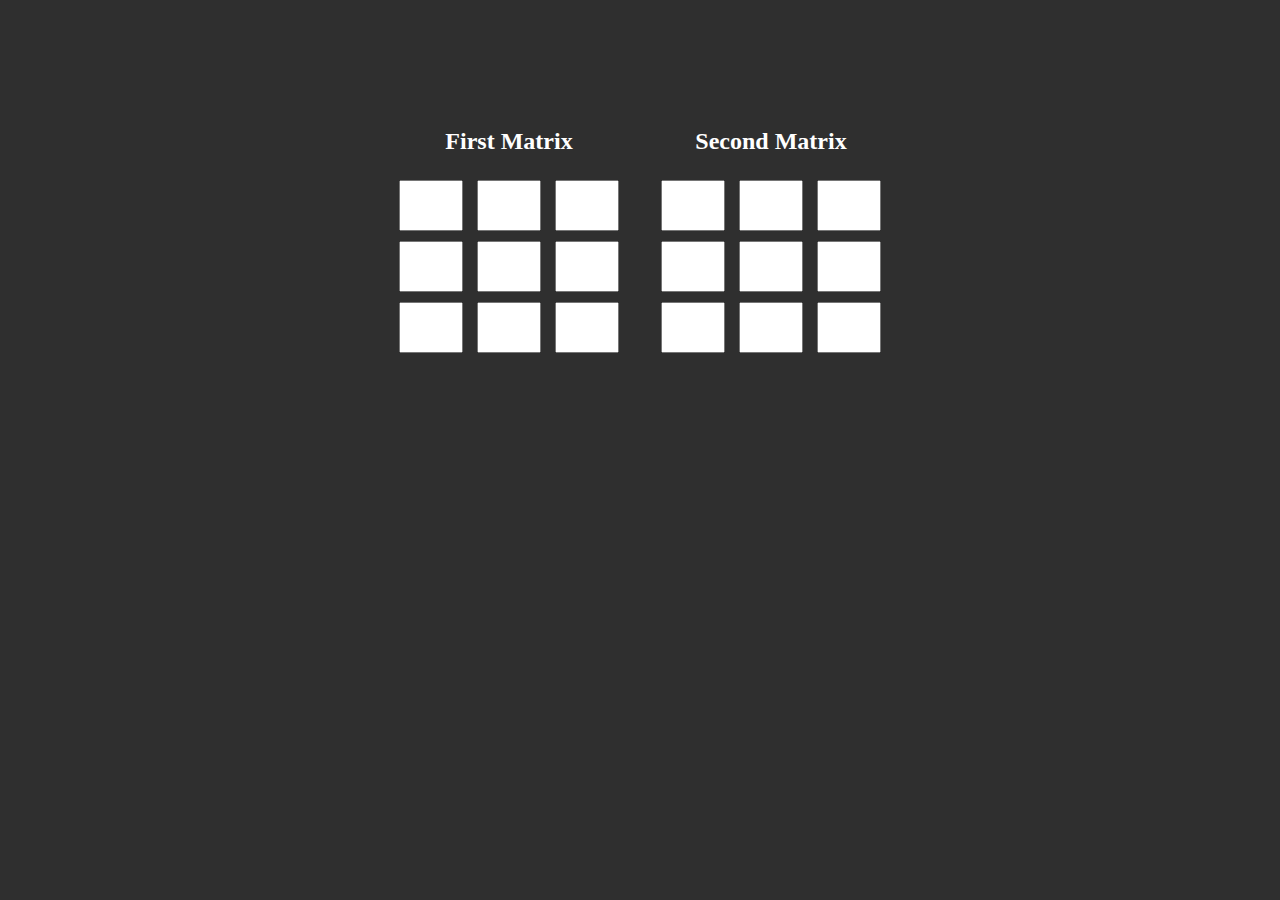
==== index.html @ 6fd8b59a "martix inout fields" ====
<!DOCTYPE html>
<html lang="en">
  <head>
    <meta charset="UTF-8" />
    <meta http-equiv="X-UA-Compatible" content="IE=edge" />
    <meta name="viewport" content="width=device-width, initial-scale=1.0" />
    <title>Document</title>
    <link rel="stylesheet" href="./css/styles.css">
  </head>
  <body>
    <form>
      <div class="first_matrix">
        <h2>First Matrix</h2>
        <div class="first_line">
            <input type="number" name="" id="" />
            <input type="number" name="" id="" />
            <input type="number" name="" id="" />
        </div>
        <div class="second_line">
            <input type="number" name="" id="" />
            <input type="number" name="" id="" />
            <input type="number" name="" id="" />
        </div>
        <div class="third_line">
            <input type="number" name="" id="" />
            <input type="number" name="" id="" />
            <input type="number" name="" id="" />
        </div>
    </div>
    <div class="second_matrix">
          <h2>Second Matrix</h2>
        <div class="first_line">
          <input type="number" name="" id="" />
          <input type="number" name="" id="" />
          <input type="number" name="" id="" />
        </div>
        <div class="second_line">
          <input type="number" name="" id="" />
          <input type="number" name="" id="" />
          <input type="number" name="" id="" />
        </div>
        <div class="third_line">
          <input type="number" name="" id="" />
          <input type="number" name="" id="" />
          <input type="number" name="" id="" />
        </div>
      </div>
    </form>
    <div class="answer_display"></div>
  </body>
</html>
---- css/styles.css ----
body{
    background-color: rgb(47, 47, 47);
}
form{
    display: flex;
    column-gap: 2em;
    height: 50vh;
    align-items: center;
    justify-content: center;
}
form input{
    width: 50px;
    padding: 5px;
    margin: 5px;
    font-size: 2em;
}
.first_matrix{
    text-align: center;
    color: white;
    
}
.second_matrix{
    text-align: center;
    color: white;
    
}
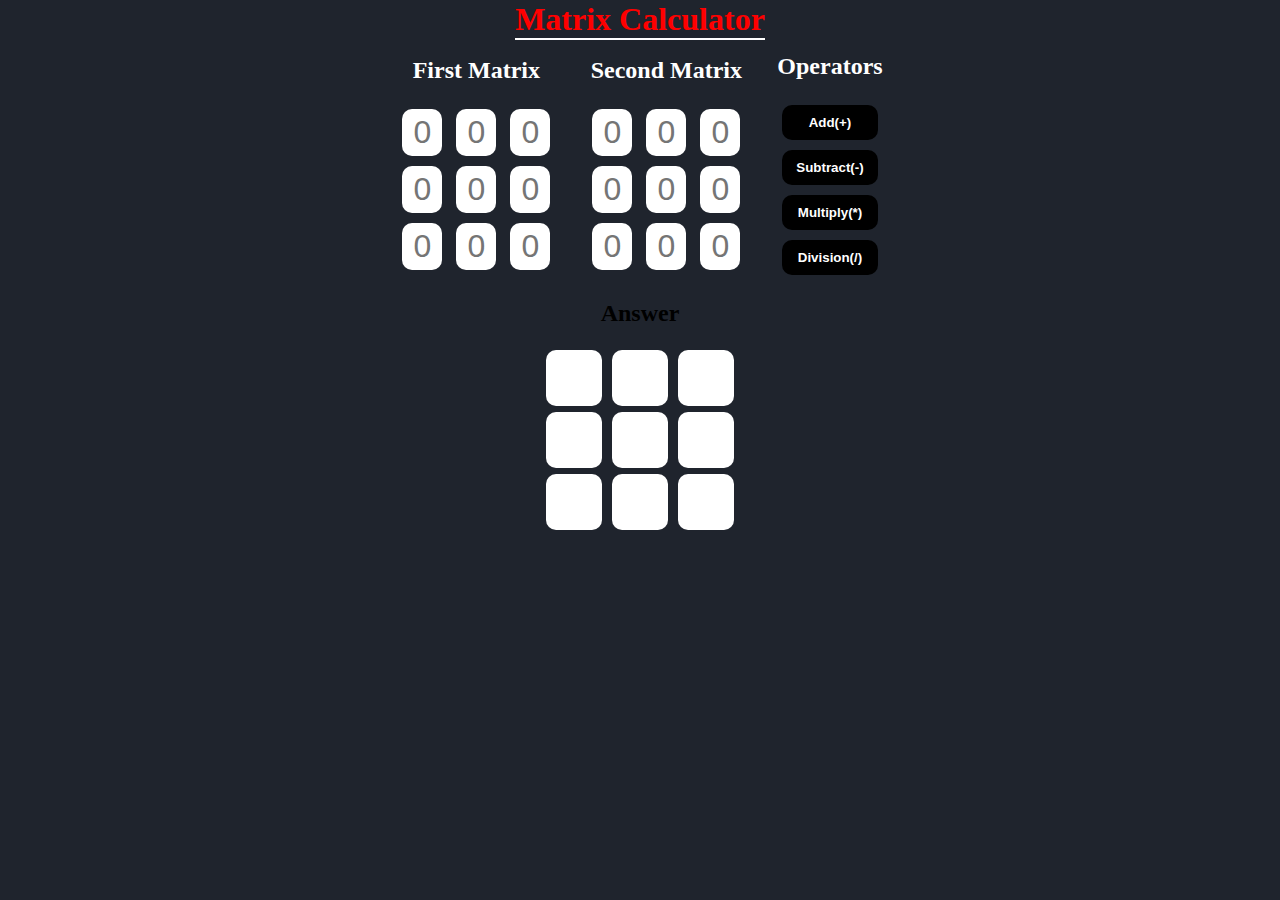
==== commit f9af49ff: "inout and sum in done" ====
--- a/index.html
+++ b/index.html
@@ -5,47 +5,76 @@
     <meta http-equiv="X-UA-Compatible" content="IE=edge" />
     <meta name="viewport" content="width=device-width, initial-scale=1.0" />
     <title>Document</title>
-    <link rel="stylesheet" href="./css/styles.css">
+    <link rel="stylesheet" href="./css/styles.css" />
   </head>
   <body>
+    <div class="main_heading">
+      <h1>Matrix Calculator</h1>
+    </div>
     <form>
       <div class="first_matrix">
         <h2>First Matrix</h2>
         <div class="first_line">
-            <input type="number" name="" id="" />
-            <input type="number" name="" id="" />
-            <input type="number" name="" id="" />
+          <input type="number" id="X11" placeholder="0" />
+          <input type="number" id="X12" placeholder="0" />
+          <input type="number" id="X13" placeholder="0" />
         </div>
         <div class="second_line">
-            <input type="number" name="" id="" />
-            <input type="number" name="" id="" />
-            <input type="number" name="" id="" />
+          <input type="number" id="X21" placeholder="0" />
+          <input type="number" id="X22" placeholder="0" />
+          <input type="number" id="X23" placeholder="0" />
         </div>
         <div class="third_line">
-            <input type="number" name="" id="" />
-            <input type="number" name="" id="" />
-            <input type="number" name="" id="" />
+          <input type="number" id="X31" placeholder="0" />
+          <input type="number" id="X32" placeholder="0" />
+          <input type="number" id="X33" placeholder="0" />
         </div>
-    </div>
-    <div class="second_matrix">
-          <h2>Second Matrix</h2>
+      </div>
+      <div class="second_matrix">
+        <h2>Second Matrix</h2>
         <div class="first_line">
-          <input type="number" name="" id="" />
-          <input type="number" name="" id="" />
-          <input type="number" name="" id="" />
+          <input type="number" id="Y11" placeholder="0"/>
+          <input type="number" id="Y12" placeholder="0"/>
+          <input type="number" id="Y13" placeholder="0"/>
         </div>
         <div class="second_line">
-          <input type="number" name="" id="" />
-          <input type="number" name="" id="" />
-          <input type="number" name="" id="" />
+          <input type="number" id="Y21" placeholder="0"/>
+          <input type="number" id="Y22" placeholder="0"/>
+          <input type="number" id="Y23" placeholder="0"/>
         </div>
         <div class="third_line">
-          <input type="number" name="" id="" />
-          <input type="number" name="" id="" />
-          <input type="number" name="" id="" />
+          <input type="number" id="Y31" placeholder="0"/>
+          <input type="number" id="Y32" placeholder="0"/>
+          <input type="number" id="Y33" placeholder="0"/>
         </div>
       </div>
+      <div class="buttons">
+        <h2>Operators</h2>
+        <button onclick="sum()">Add(+)</button>
+        <button onclick="sub()">Subtract(-)</button>
+        <button onclick="multi()">Multiply(*)</button>
+        <button onclick="divi()">Division(/)</button>
+      </div>
     </form>
-    <div class="answer_display"></div>
+    <div class="answer_container">
+      <h2>Answer</h2>
+      <div class="first_line">
+        <input type="number" id="Z11" />
+        <input type="number" id="Z12" />
+        <input type="number" id="Z13" />
+      </div>
+      <div class="second_line">
+        <input type="number" id="Z21" />
+        <input type="number" id="Z22" />
+        <input type="number" id="Z23" />
+      </div>
+      <div class="third_line">
+        <input type="number" id="Z31" />
+        <input type="number" id="Z32" />
+        <input type="number" id="Z33" />
+      </div>
+    </div>
+
+    <script src="./js/script.js"></script>
   </body>
 </html>
--- a/css/styles.css
+++ b/css/styles.css
@@ -1,26 +1,91 @@
-body{
-    background-color: rgb(47, 47, 47);
+body {
+  background-color: #1f242d;
 }
-form{
-    display: flex;
-    column-gap: 2em;
-    height: 50vh;
-    align-items: center;
-    justify-content: center;
+.main_heading {
+  display: flex;
+  justify-content: center;
+  align-items: center;
+  height: 25px;
 }
-form input{
-    width: 50px;
-    padding: 5px;
-    margin: 5px;
-    font-size: 2em;
+.main_heading h1 {
+    text-align: center;
+    color: red;
+  border-bottom: 2px solid white;
 }
-.first_matrix{
-    text-align: center;
+form {
+  display: flex;
+  column-gap: 2em;
+  /* height: 60vh; */
+  align-items: center;
+  justify-content: center;
+}
+form input {
+  width: 30px;
+  text-align: center;
+  padding: 5px;
+  margin: 5px;
+  font-size: 2em;
+  border: none;
+  border-radius: 10px;
+  font-weight: bold;
+}
+form input:placeholder-shown {
+  font-weight: lighter;
+}
+input[type="number"]::-webkit-inner-spin-button,
+input[type="number"]::-webkit-outer-spin-button {
+  -webkit-appearance: none;
+}
+
+.first_matrix {
+  text-align: center;
+  color: white;
+}
+.second_matrix {
+  text-align: center;
+  color: white;
+}
+.buttons h2 {
+  color: white;
+}
+.buttons {
+  display: flex;
+  flex-direction: column;
+}
+.buttons button {
+  padding: 10px;
+  background-color: black;
+  color: white;
+  font-weight: bolder;
+  border: none;
+  border-radius: 10px;
+  cursor: pointer;
+  margin: 5px;
+}
+.buttons button:hover {
+  background-color: rgb(6, 10, 255);
+  color: white;
+}
+.answer_container {
+  display: flex;
+  flex-direction: column;
+  column-gap: 2em;
+  /* height: 60vh; */
+  align-items: center;
+  justify-content: center;
+  margin-bottom: 20px;
+}
+.answer_container h1{
     color: white;
-    
 }
-.second_matrix{
-    text-align: center;
-    color: white;
-    
-}+.answer_container input {
+  width: 50px;
+  height: 50px;
+  text-align: center;
+  padding: 3px;
+  margin: 3px;
+  font-size: 2em;
+  border: none;
+  border-radius: 10px;
+  font-weight: bold;
+}
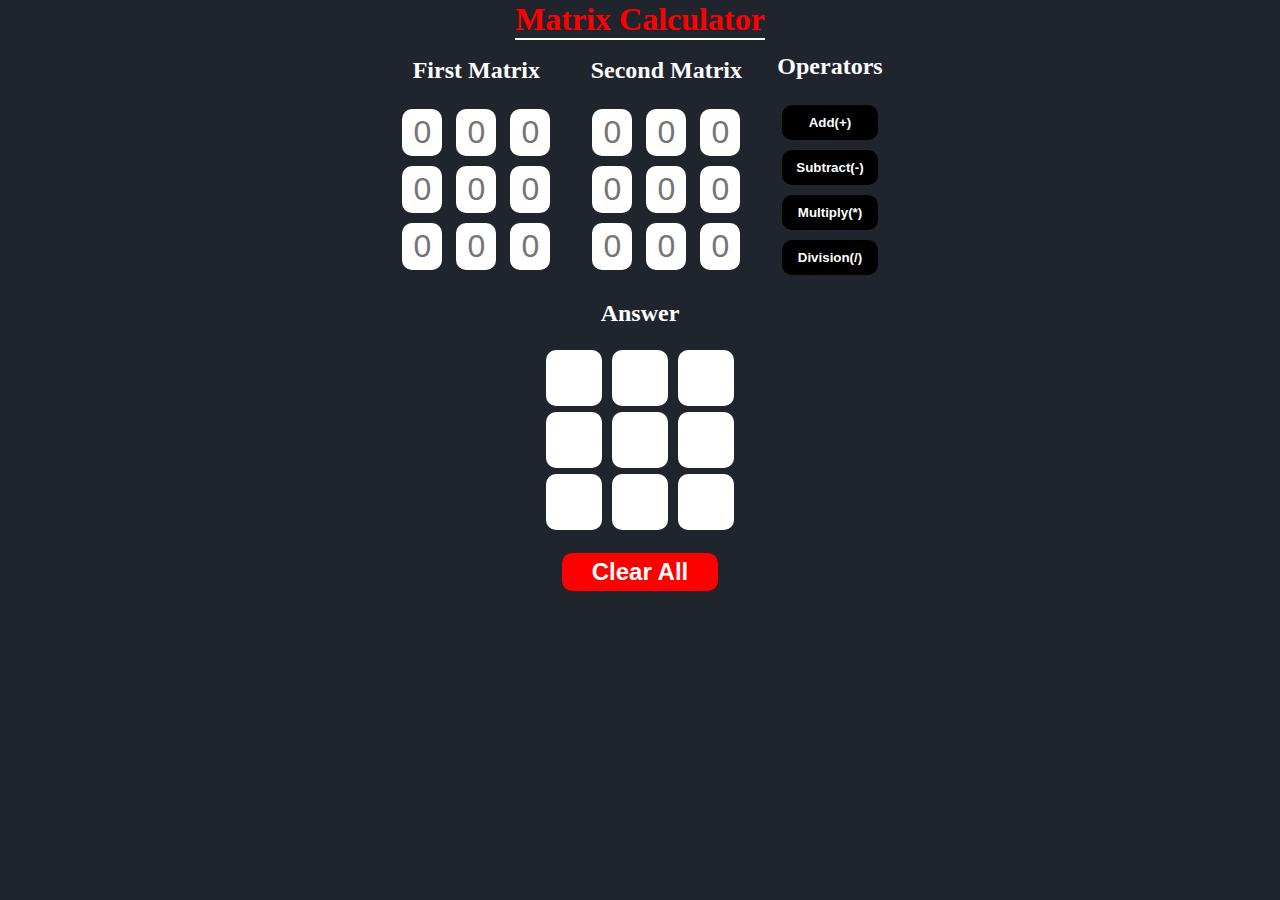
==== commit 7002bccc: "3X3 done" ====
--- a/index.html
+++ b/index.html
@@ -4,10 +4,10 @@
     <meta charset="UTF-8" />
     <meta http-equiv="X-UA-Compatible" content="IE=edge" />
     <meta name="viewport" content="width=device-width, initial-scale=1.0" />
-    <title>Document</title>
+    <title>Matrix Calculator || Karan Kumar</title>
     <link rel="stylesheet" href="./css/styles.css" />
   </head>
-  <body>
+  <body id="clear">
     <div class="main_heading">
       <h1>Matrix Calculator</h1>
     </div>
@@ -15,37 +15,37 @@
       <div class="first_matrix">
         <h2>First Matrix</h2>
         <div class="first_line">
-          <input type="number" id="X11" placeholder="0" />
-          <input type="number" id="X12" placeholder="0" />
-          <input type="number" id="X13" placeholder="0" />
+          <input type="number" id="X11" class="clear" placeholder="0" />
+          <input type="number" id="X12" class="clear" placeholder="0" />
+          <input type="number" id="X13" class="clear" placeholder="0" />
         </div>
         <div class="second_line">
-          <input type="number" id="X21" placeholder="0" />
-          <input type="number" id="X22" placeholder="0" />
-          <input type="number" id="X23" placeholder="0" />
+          <input type="number" id="X21" class="clear" placeholder="0" />
+          <input type="number" id="X22" class="clear" placeholder="0" />
+          <input type="number" id="X23" class="clear" placeholder="0" />
         </div>
         <div class="third_line">
-          <input type="number" id="X31" placeholder="0" />
-          <input type="number" id="X32" placeholder="0" />
-          <input type="number" id="X33" placeholder="0" />
+          <input type="number" id="X31" class="clear" placeholder="0" />
+          <input type="number" id="X32" class="clear" placeholder="0" />
+          <input type="number" id="X33" class="clear" placeholder="0" />
         </div>
       </div>
       <div class="second_matrix">
         <h2>Second Matrix</h2>
         <div class="first_line">
-          <input type="number" id="Y11" placeholder="0"/>
-          <input type="number" id="Y12" placeholder="0"/>
-          <input type="number" id="Y13" placeholder="0"/>
+          <input type="number" id="Y11" class="clear" placeholder="0"/>
+          <input type="number" id="Y12" class="clear" placeholder="0"/>
+          <input type="number" id="Y13" class="clear" placeholder="0"/>
         </div>
         <div class="second_line">
-          <input type="number" id="Y21" placeholder="0"/>
-          <input type="number" id="Y22" placeholder="0"/>
-          <input type="number" id="Y23" placeholder="0"/>
+          <input type="number" id="Y21" class="clear" placeholder="0"/>
+          <input type="number" id="Y22" class="clear" placeholder="0"/>
+          <input type="number" id="Y23" class="clear" placeholder="0"/>
         </div>
         <div class="third_line">
-          <input type="number" id="Y31" placeholder="0"/>
-          <input type="number" id="Y32" placeholder="0"/>
-          <input type="number" id="Y33" placeholder="0"/>
+          <input type="number" id="Y31" class="clear" placeholder="0"/>
+          <input type="number" id="Y32" class="clear" placeholder="0"/>
+          <input type="number" id="Y33" class="clear" placeholder="0"/>
         </div>
       </div>
       <div class="buttons">
@@ -59,20 +59,21 @@
     <div class="answer_container">
       <h2>Answer</h2>
       <div class="first_line">
-        <input type="number" id="Z11" />
-        <input type="number" id="Z12" />
-        <input type="number" id="Z13" />
+        <input type="number" id="Z11" class="clear" />
+        <input type="number" id="Z12" class="clear" />
+        <input type="number" id="Z13" class="clear" />
       </div>
       <div class="second_line">
-        <input type="number" id="Z21" />
-        <input type="number" id="Z22" />
-        <input type="number" id="Z23" />
+        <input type="number" id="Z21" class="clear" />
+        <input type="number" id="Z22" class="clear" />
+        <input type="number" id="Z23" class="clear" />
       </div>
       <div class="third_line">
-        <input type="number" id="Z31" />
-        <input type="number" id="Z32" />
-        <input type="number" id="Z33" />
+        <input type="number" id="Z31" class="clear" />
+        <input type="number" id="Z32" class="clear" />
+        <input type="number" id="Z33" class="clear" />
       </div>
+      <button class="clear_all" onclick="clr()">Clear All</button>
     </div>
 
     <script src="./js/script.js"></script>
--- a/css/styles.css
+++ b/css/styles.css
@@ -75,7 +75,7 @@
   justify-content: center;
   margin-bottom: 20px;
 }
-.answer_container h1{
+.answer_container h2{
     color: white;
 }
 .answer_container input {
@@ -89,3 +89,36 @@
   border-radius: 10px;
   font-weight: bold;
 }
+.answer_container .clear_all{
+  padding: 5px 30px;
+  margin-top: 20px;
+  font-size: 1.5rem;
+  font-weight: bold;
+  border-radius: 10px;
+  color: white;
+  background-color: red;
+  border: none;
+  cursor: pointer;
+}
+.answer_container .clear_all:hover{
+  background-color: rgb(168, 4, 4);
+}
+@media (max-width:720px) {
+  form{
+    display: flex;
+    flex-direction: column;
+  }
+  .buttons{
+    display: flex;
+  }
+  .buttons h2{
+    text-align: center;
+  }
+  .buttons button{
+    background-color: blue;
+    padding:10px 60px;
+    margin-bottom: 10px;
+  }
+
+  
+}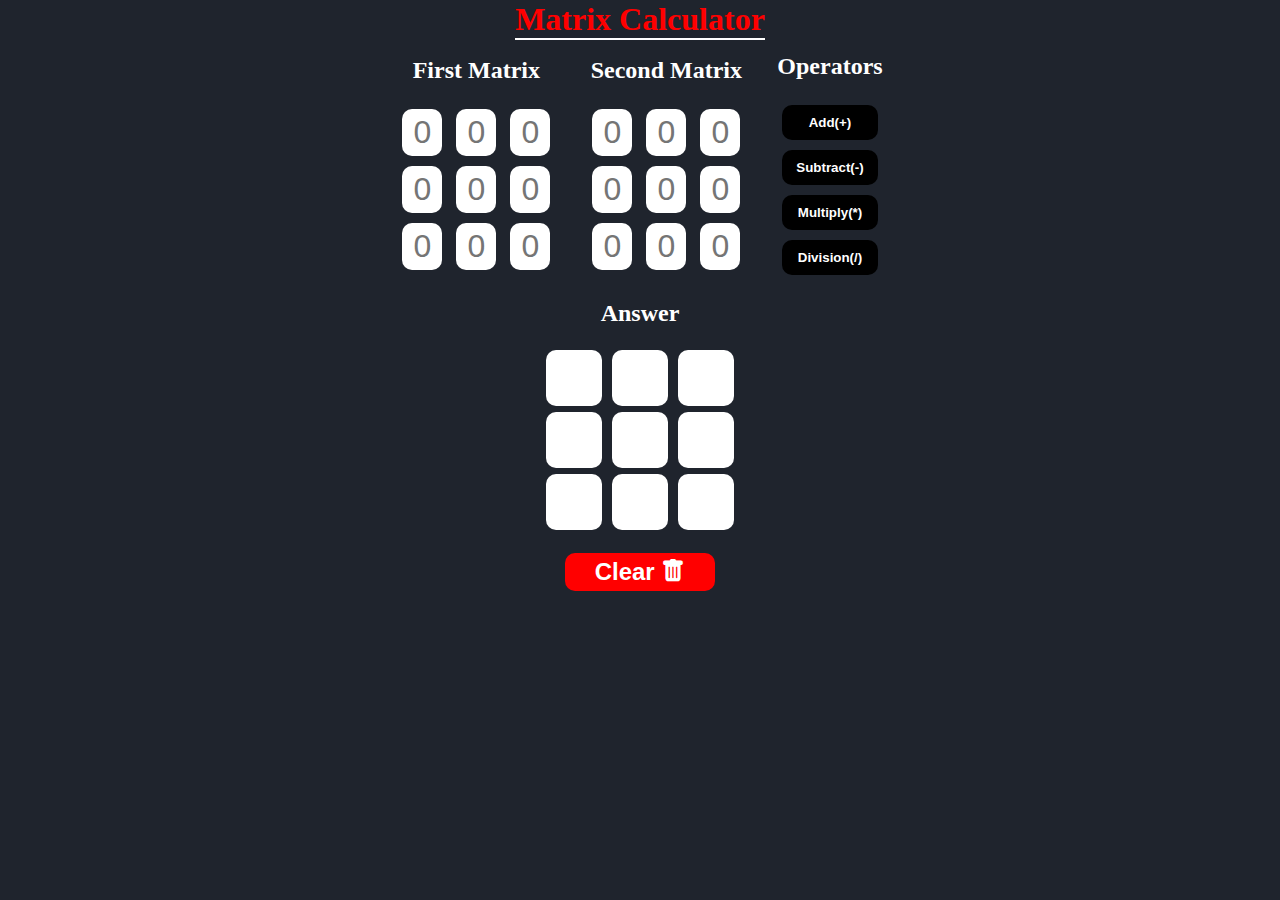
==== commit 777e0995: "bootstraip icon for clr function" ====
--- a/index.html
+++ b/index.html
@@ -6,6 +6,7 @@
     <meta name="viewport" content="width=device-width, initial-scale=1.0" />
     <title>Matrix Calculator || Karan Kumar</title>
     <link rel="stylesheet" href="./css/styles.css" />
+    <link rel="stylesheet" href="https://cdn.jsdelivr.net/npm/bootstrap-icons@1.10.3/font/bootstrap-icons.css">
   </head>
   <body id="clear">
     <div class="main_heading">
@@ -73,7 +74,7 @@
         <input type="number" id="Z32" class="clear" />
         <input type="number" id="Z33" class="clear" />
       </div>
-      <button class="clear_all" onclick="clr()">Clear All</button>
+      <button class="clear_all" onclick="clr()">Clear <i class="bi bi-trash-fill"></i></button>
     </div>
 
     <script src="./js/script.js"></script>
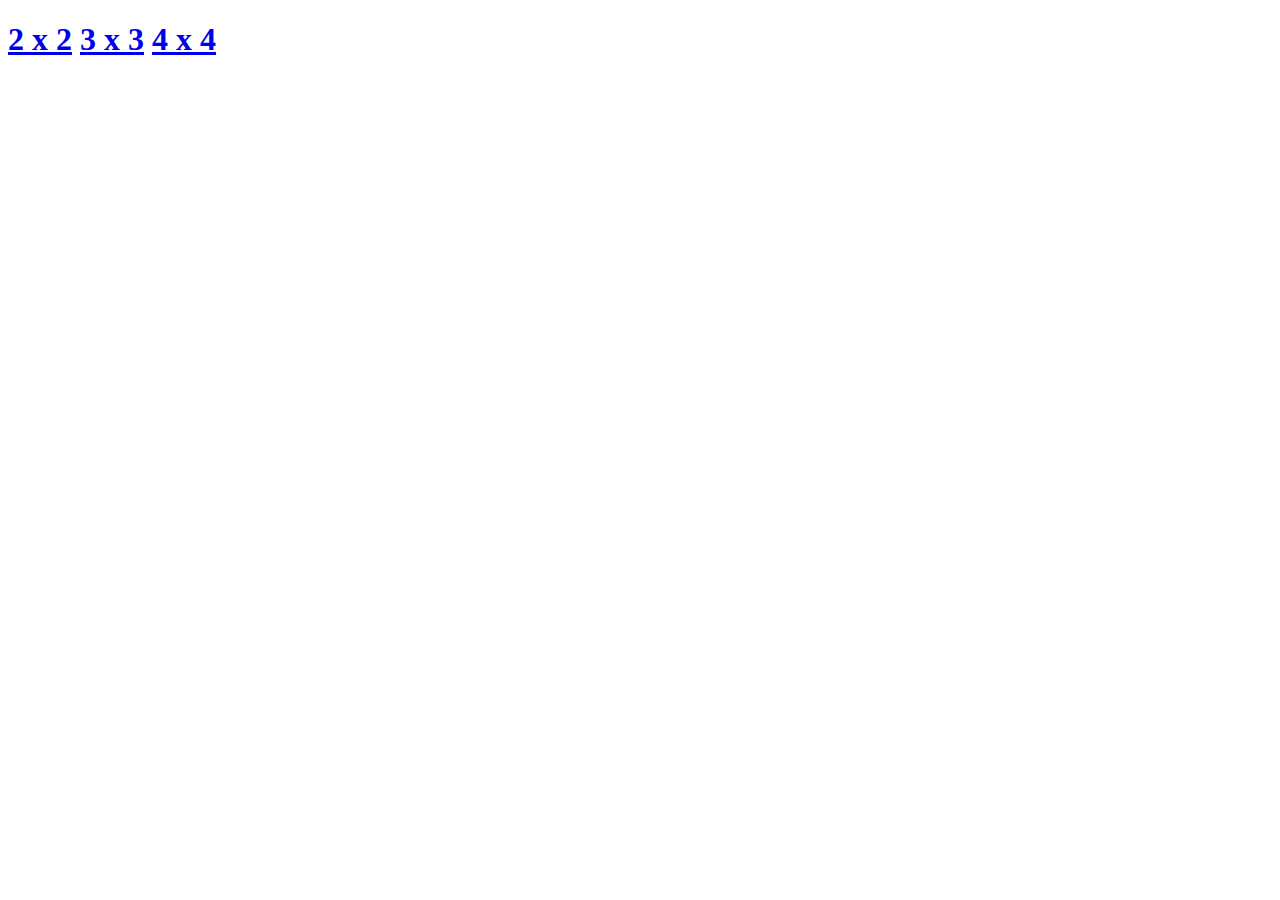
==== commit 7a9790ea: "Remaning: js for 4x4, Responsive." ====
--- a/index.html
+++ b/index.html
@@ -1,82 +1,16 @@
 <!DOCTYPE html>
 <html lang="en">
-  <head>
-    <meta charset="UTF-8" />
-    <meta http-equiv="X-UA-Compatible" content="IE=edge" />
-    <meta name="viewport" content="width=device-width, initial-scale=1.0" />
-    <title>Matrix Calculator || Karan Kumar</title>
-    <link rel="stylesheet" href="./css/styles.css" />
-    <link rel="stylesheet" href="https://cdn.jsdelivr.net/npm/bootstrap-icons@1.10.3/font/bootstrap-icons.css">
-  </head>
-  <body id="clear">
-    <div class="main_heading">
-      <h1>Matrix Calculator</h1>
-    </div>
-    <form>
-      <div class="first_matrix">
-        <h2>First Matrix</h2>
-        <div class="first_line">
-          <input type="number" id="X11" class="clear" placeholder="0" />
-          <input type="number" id="X12" class="clear" placeholder="0" />
-          <input type="number" id="X13" class="clear" placeholder="0" />
-        </div>
-        <div class="second_line">
-          <input type="number" id="X21" class="clear" placeholder="0" />
-          <input type="number" id="X22" class="clear" placeholder="0" />
-          <input type="number" id="X23" class="clear" placeholder="0" />
-        </div>
-        <div class="third_line">
-          <input type="number" id="X31" class="clear" placeholder="0" />
-          <input type="number" id="X32" class="clear" placeholder="0" />
-          <input type="number" id="X33" class="clear" placeholder="0" />
-        </div>
-      </div>
-      <div class="second_matrix">
-        <h2>Second Matrix</h2>
-        <div class="first_line">
-          <input type="number" id="Y11" class="clear" placeholder="0"/>
-          <input type="number" id="Y12" class="clear" placeholder="0"/>
-          <input type="number" id="Y13" class="clear" placeholder="0"/>
-        </div>
-        <div class="second_line">
-          <input type="number" id="Y21" class="clear" placeholder="0"/>
-          <input type="number" id="Y22" class="clear" placeholder="0"/>
-          <input type="number" id="Y23" class="clear" placeholder="0"/>
-        </div>
-        <div class="third_line">
-          <input type="number" id="Y31" class="clear" placeholder="0"/>
-          <input type="number" id="Y32" class="clear" placeholder="0"/>
-          <input type="number" id="Y33" class="clear" placeholder="0"/>
-        </div>
-      </div>
-      <div class="buttons">
-        <h2>Operators</h2>
-        <button onclick="sum()">Add(+)</button>
-        <button onclick="sub()">Subtract(-)</button>
-        <button onclick="multi()">Multiply(*)</button>
-        <button onclick="divi()">Division(/)</button>
-      </div>
-    </form>
-    <div class="answer_container">
-      <h2>Answer</h2>
-      <div class="first_line">
-        <input type="number" id="Z11" class="clear" />
-        <input type="number" id="Z12" class="clear" />
-        <input type="number" id="Z13" class="clear" />
-      </div>
-      <div class="second_line">
-        <input type="number" id="Z21" class="clear" />
-        <input type="number" id="Z22" class="clear" />
-        <input type="number" id="Z23" class="clear" />
-      </div>
-      <div class="third_line">
-        <input type="number" id="Z31" class="clear" />
-        <input type="number" id="Z32" class="clear" />
-        <input type="number" id="Z33" class="clear" />
-      </div>
-      <button class="clear_all" onclick="clr()">Clear <i class="bi bi-trash-fill"></i></button>
-    </div>
-
-    <script src="./js/script.js"></script>
-  </body>
-</html>
+<head>
+    <meta charset="UTF-8">
+    <meta http-equiv="X-UA-Compatible" content="IE=edge">
+    <meta name="viewport" content="width=device-width, initial-scale=1.0">
+    <title>Document</title>
+</head>
+<body>
+    <h1>
+        <a href="./matrix/2x2.html">2 x 2</a>
+        <a href="./matrix/3x3.html">3 x 3</a>
+        <a href="./matrix/4x4.html">4 x 4</a>
+    </h1>
+</body>
+</html>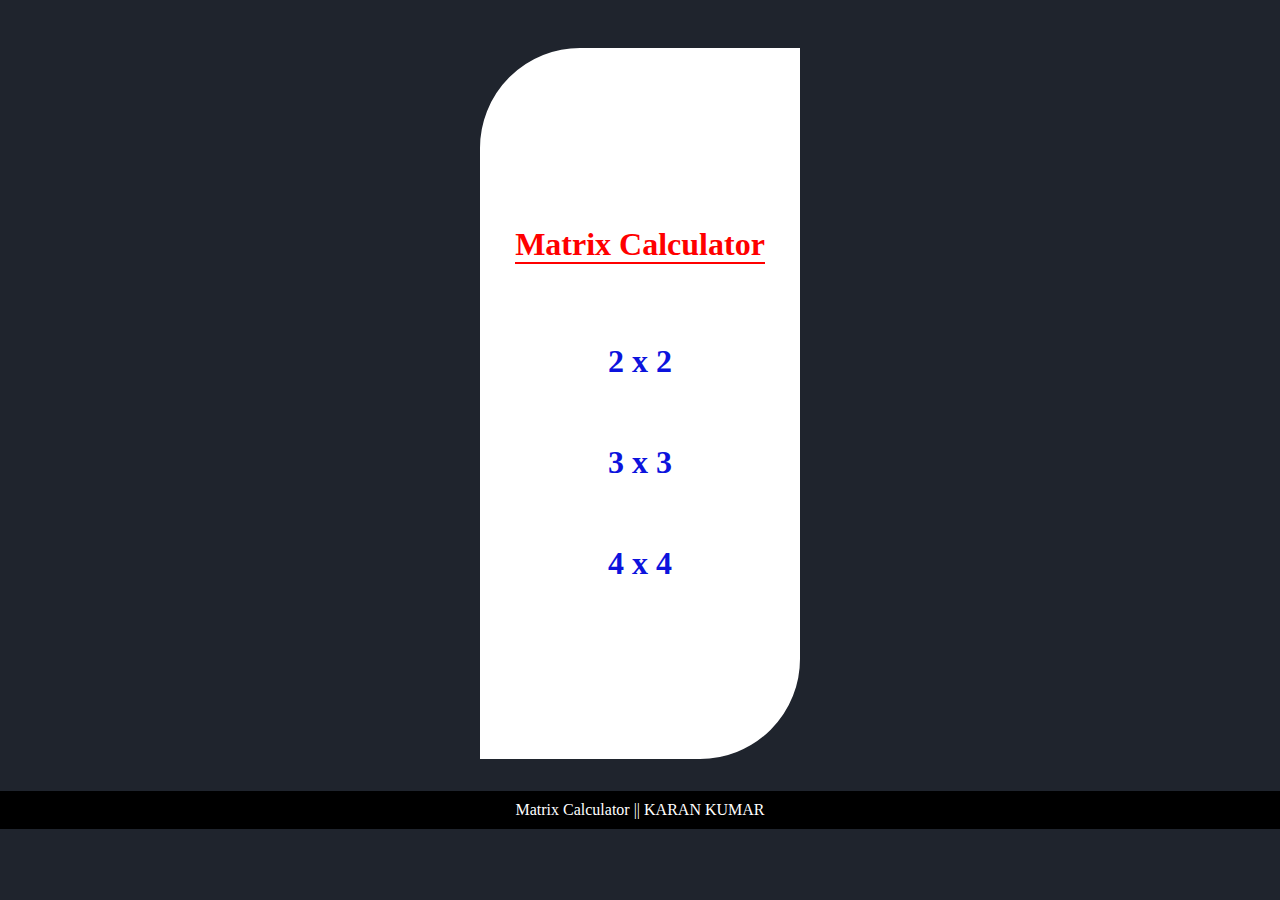
==== commit 6ba3d643: "all done" ====
--- a/index.html
+++ b/index.html
@@ -1,16 +1,25 @@
 <!DOCTYPE html>
 <html lang="en">
-<head>
-    <meta charset="UTF-8">
-    <meta http-equiv="X-UA-Compatible" content="IE=edge">
-    <meta name="viewport" content="width=device-width, initial-scale=1.0">
-    <title>Document</title>
-</head>
-<body>
-    <h1>
+  <head>
+    <meta charset="UTF-8" />
+    <meta http-equiv="X-UA-Compatible" content="IE=edge" />
+    <meta name="viewport" content="width=device-width, initial-scale=1.0" />
+    <title>Matrix Calculator || Karan Kumar</title>
+    <link rel="stylesheet" href="/css/styles.css">
+  </head>
+  <body>
+    <div class="main_container">
+      <h1 class="heading"><a href="#">Matrix Calculator</a></h1>
+      <h1 class="links">
         <a href="./matrix/2x2.html">2 x 2</a>
         <a href="./matrix/3x3.html">3 x 3</a>
         <a href="./matrix/4x4.html">4 x 4</a>
-    </h1>
-</body>
-</html>+      </h1>
+    </div>
+    <footer>
+        <p>
+            Matrix Calculator || <a href="https://github.com/KaranKumar05">KARAN KUMAR</a> 
+        </p>
+    </footer>
+  </body>
+</html>
--- a/css/styles.css
+++ b/css/styles.css
@@ -0,0 +1,80 @@
+* {
+  padding: 0;
+  margin: 0;
+  box-sizing: border-box;
+}
+body {
+  background-color: #1f242d;
+  color: white;
+}
+.main_container {
+  display: flex;
+  height: 79vh;
+  row-gap: 5em;
+  flex-direction: column;
+  justify-content: center;
+  align-items: center;
+  border: 2px solid white;
+  width: 20em;
+  margin: auto;
+  margin-bottom: 2em;
+  border-radius: 100px 0px 100px 0px;
+  margin-top: 3em;
+  /* box-shadow: 10px 10px 10px white; */
+  transition: 0.5s;
+  background-color: white;
+  /* color: rgb(0, 0, 0); */
+}
+.main_container:hover {
+  box-shadow: 10px 10px 10px rgb(170, 165, 165);
+}
+.heading a{
+    text-decoration: none;
+  border-bottom: 2px solid red;
+  color: red;
+}
+.links {
+  display: flex;
+  flex-direction: column;
+  row-gap: 2em;
+}
+.links a {
+  color: rgb(12, 19, 221);
+  text-decoration: none;
+  transition: 0.3s;
+}
+.links a:hover {
+  color: rgb(136, 249, 243);
+  text-decoration: none;
+  font-size: 1.5em;
+  /* box-shadow: 5px 5px 10px rgb(254, 248, 216); */
+}
+footer {
+  background-color: black;
+  padding: 10px;
+  text-align: center;
+}
+footer a{
+    text-decoration: none;
+    color: white;
+}
+@media (max-width:500px) {
+    .main_container {
+        height: 80vh;
+        row-gap: 3em;
+        width: 15em;
+        margin: auto;
+        margin-bottom: 2em;
+        border-radius: 60px 0px 60px 0px;
+        margin-top: 3em;
+        box-shadow: 10px 10px 10px rgb(155, 155, 155);
+        transition: 0.5s;
+        background-color: white;
+      }
+      .heading a{
+        font-size: .7em;
+        text-decoration: none;
+      border-bottom: 2px solid red;
+      color: red;
+    }
+}